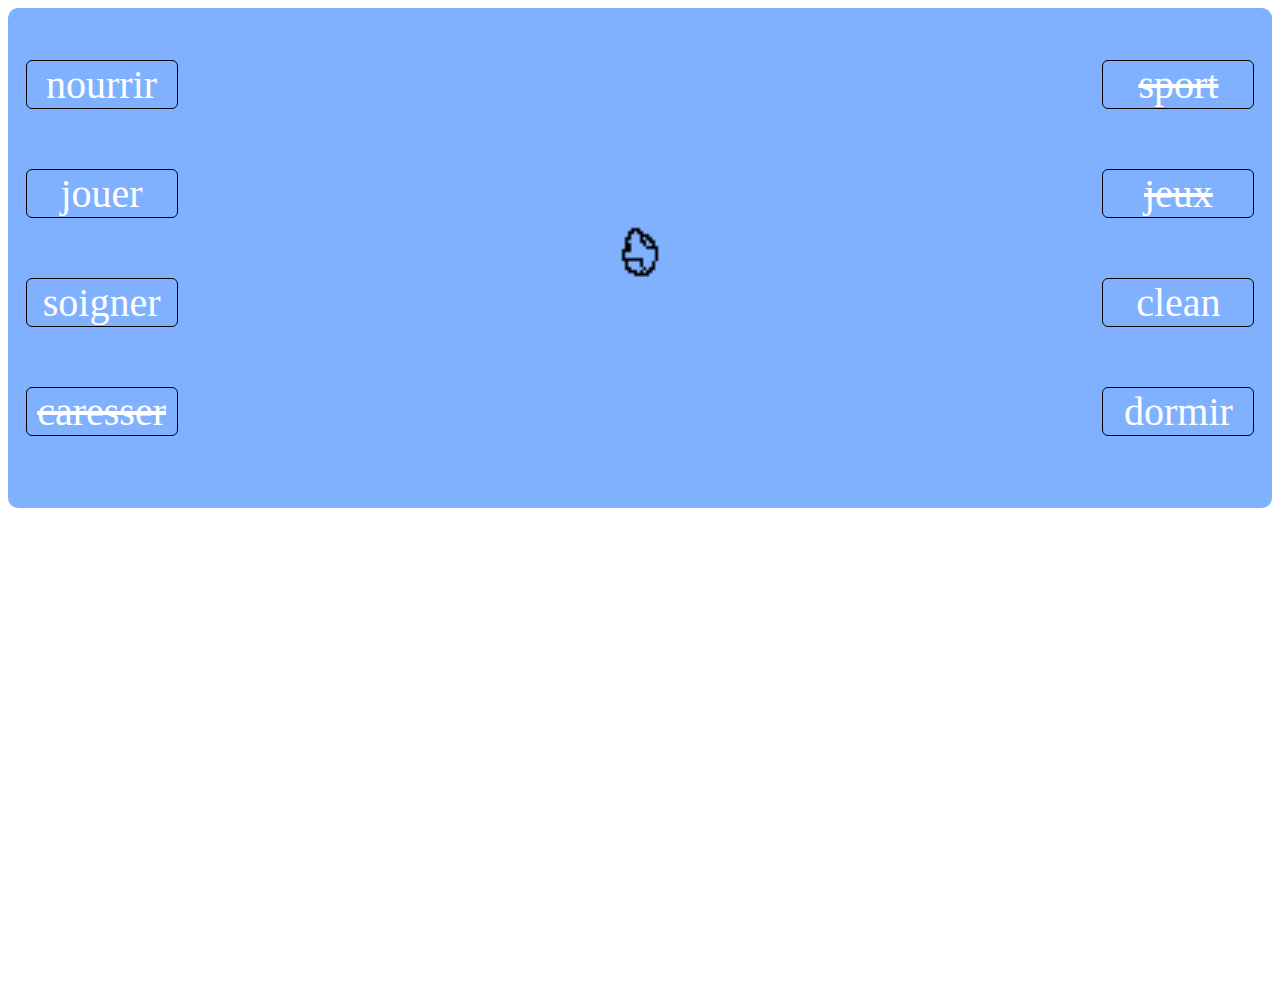
==== index.html @ 089d5867 "ajout des boutons avec class interface, ajout de différentes animations en gif" ====
<!DOCTYPE html>
<html lang="fr">
	<head>
		<meta charset="UTF-8">
		<title>Tamagotcha'</title>
		<link rel="stylesheet" href="tamagotchi.css">
		<meta name="viewport" content="width=device-width, initial-scale=1">
	</head>
	<body>
		<div id="main">
			<div id="perso"></div>
			<div id="statePerso">
				<div id="state"></div>
			</div>
			<div id="faim"></div>
			<div id="reset">RESET</div>
			<div id="interface">
				<div id="nourrir">nourrir</div>
				<div id="jouer">jouer</div>
				<div id="soigner">soigner</div>
				<div id="block">caresser</div>
			</div>
			<div id="interface2">
				<div id="block">sport</div>
				<div id="block">jeux</div>
				<div id="clean">clean</div>
				<div id="dormir">dormir</div>
			</div>
		</div>
		<script type="text/javascript" src="tamagotchi.js"></script>
		<script text="text/javascript" src="interface.js"></script>
	</body>
</html>
---- tamagotchi.css ----
#body 
{
	margin: 0;
	padding: 0;
}
#main
{
	
	width: 100%;
	height: auto;
	font-size: 2.5em;
	color: white;
	margin: auto;
	background: rgba(0,100,255,0.5);
	border-radius: 10px;
}
#perso
{
	height: 200px;
	width: auto;
	margin: auto;
	padding: 150px;
	-webkit-transform: scale(3);
	background: center;
}
#statePerso {
	display: flex;
	position: absolute;
	top: 15px;
	left: 12%;
	width: 75%;
	margin: auto;
}
#state {
	width: 500px;
	margin: auto;
	text-align: center;
}
/*  ZOOM CSS

.zoom div img {
	-webkit-transform: scale(1);
	transform: scale(1);
	-webkit-transition: .3s ease-in-out;
	transition: .3s ease-in-out;
} 
*/
#interface {
	position: absolute;
	top: 0;
	left: 2%;
	width: auto;
	height: 500px;
	justify-content: space-between;
}
#interface2 {
	position: absolute;
	top: 0;
	right: 2%;
	width: auto;
	height: 500px;
	justify-content: space-between;
}
#nourrir {
	
	margin-top: 60px;
	text-align: center;
	border: 1px solid black;
	border-radius: 6px;
	width: 150px;
	
}
#soigner {
	margin-top: 60px;
	text-align: center;
	border: 1px solid black;
	border-radius: 6px;
	width: 150px;

}
#jouer {
	margin-top: 60px;
	text-align: center;
	border: 1px solid black;
	border-radius: 6px;
	width: 150px;
}
#dormir {
	margin-top: 60px;
	text-align: center;
	border: 1px solid black;
	border-radius: 6px;
	width: 150px;
}
#clean {
	margin-top: 60px;
	text-align: center;
	border: 1px solid black;
	border-radius: 6px;
	width: 150px;
}
#block {

	margin-top: 60px;
	text-align: center;
	text-decoration: line-through;
	border: 1px solid black;
	border-radius: 6px;
	width: 150px;

}
#reset {

	display: none;
	margin-top: 60px;
	text-align: center;
	border: 1px solid black;
	border-radius: 6px;
	width: 150px;
	margin: auto;
}
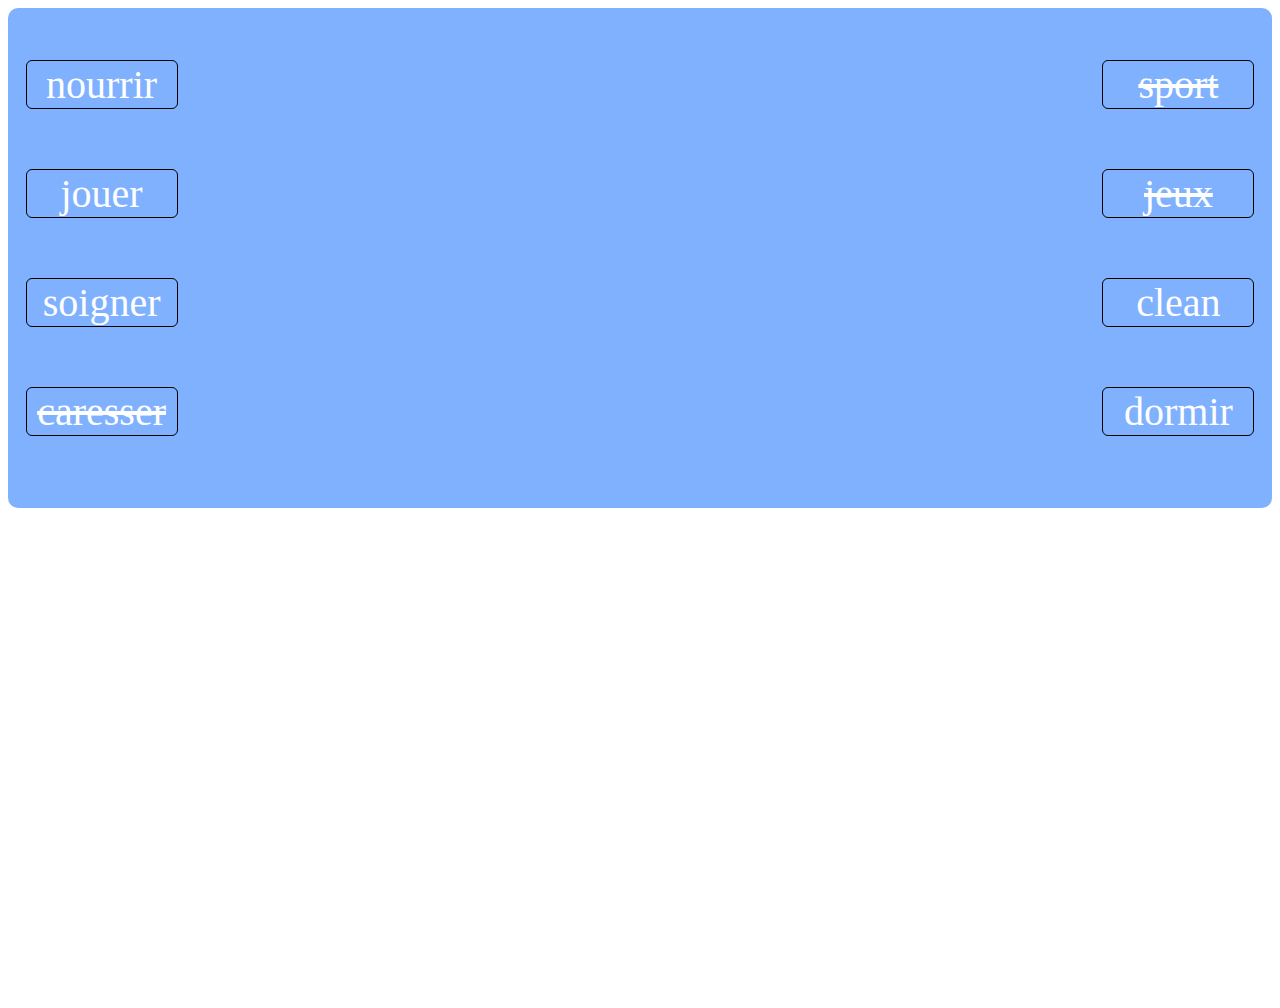
==== commit ff40e3ca: "implémentation de l'architecture d'un jeu memory" ====
--- a/index.html
+++ b/index.html
@@ -1,11 +1,13 @@
 <!DOCTYPE html>
 <html lang="fr">
+
 	<head>
 		<meta charset="UTF-8">
 		<title>Tamagotcha'</title>
 		<link rel="stylesheet" href="tamagotchi.css">
 		<meta name="viewport" content="width=device-width, initial-scale=1">
 	</head>
+
 	<body>
 		<div id="main">
 			<div id="perso"></div>
@@ -30,4 +32,5 @@
 		<script type="text/javascript" src="tamagotchi.js"></script>
 		<script text="text/javascript" src="interface.js"></script>
 	</body>
+	
 </html>